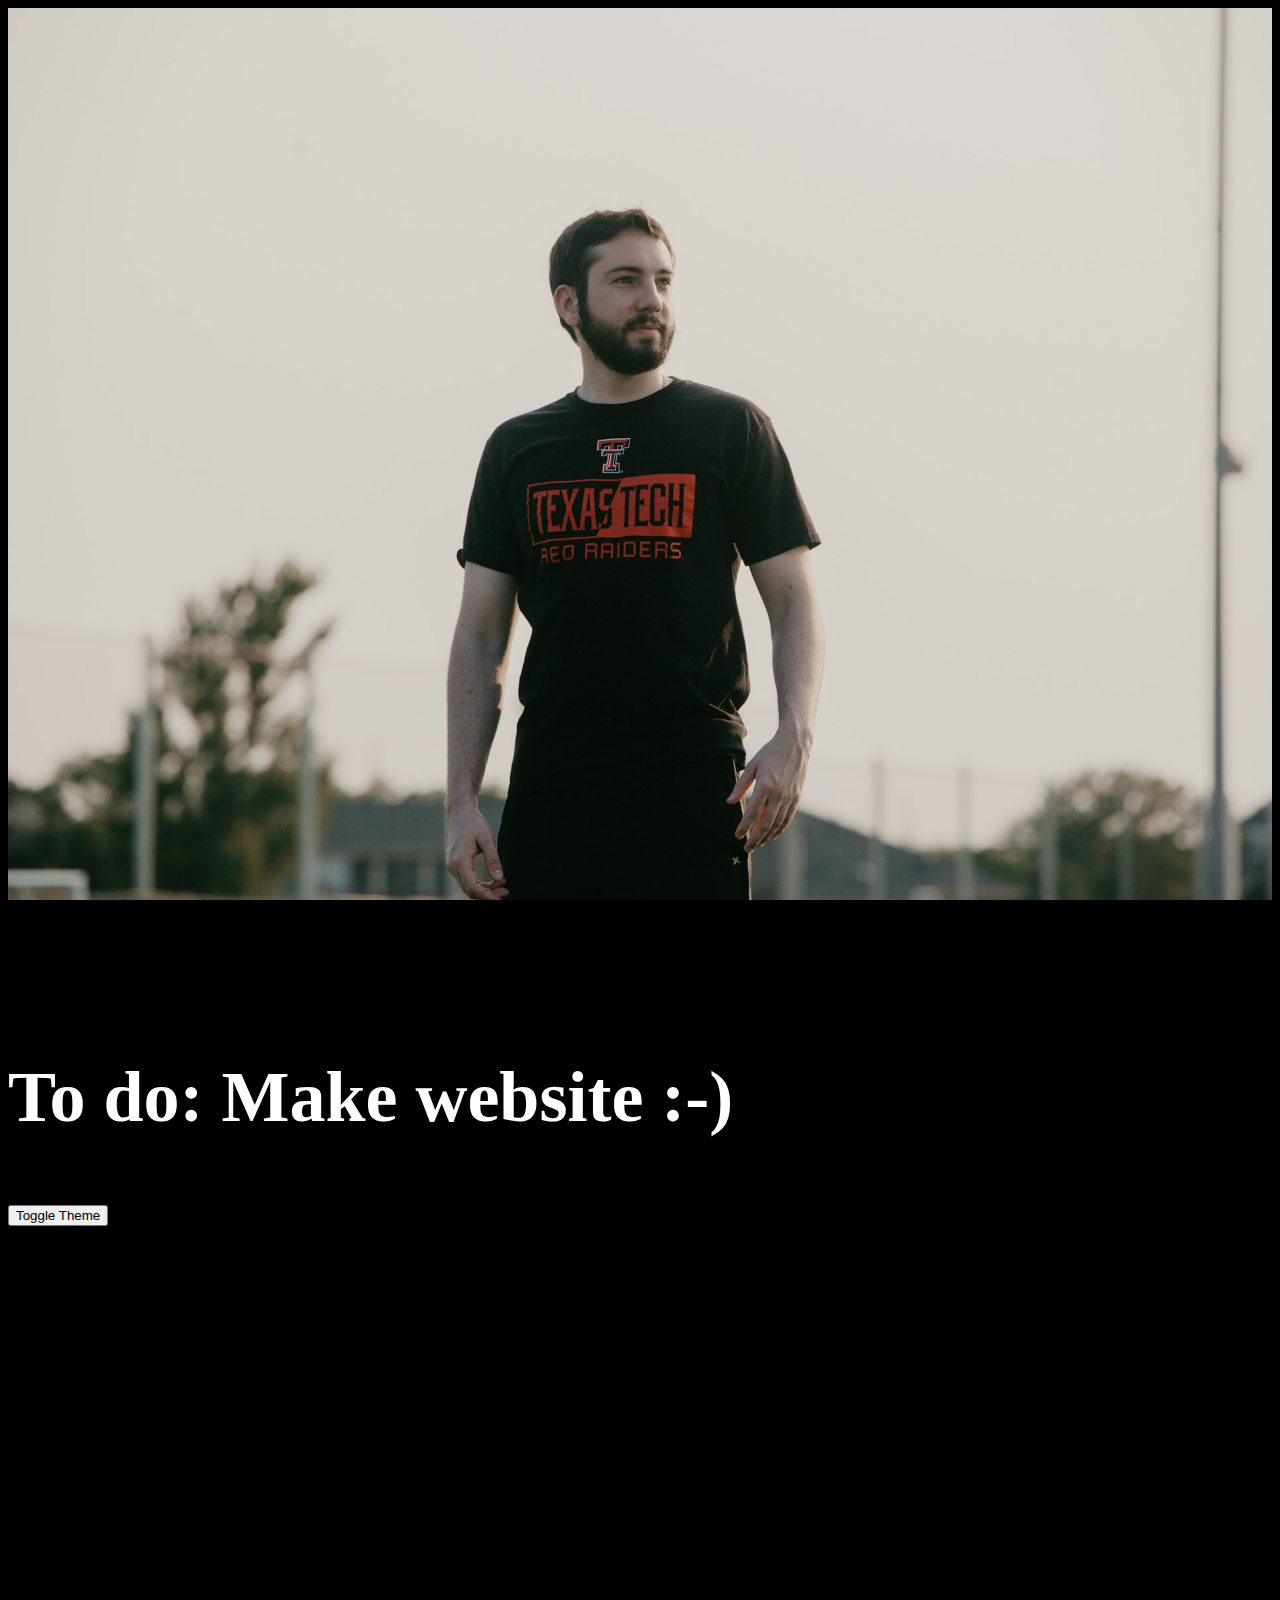
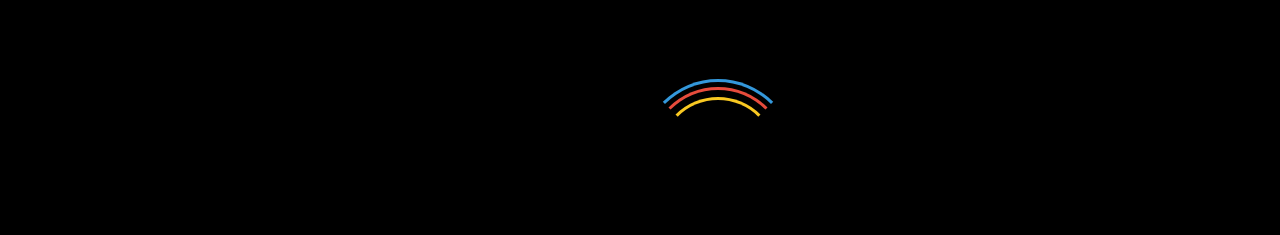
==== index.html @ 2bfd297e "Parallax Update" ====
<!doctype html>
<html color-mode="dark">
	<head>
		<meta name="Viewport" content="width=device-width, initial-scale=1">
		<title>Bailey Carothers - Computer Engineer</title>
		<link href="dark-theme.css" rel="stylesheet" id="theme">
		<style>
			.parallax {
				background-image: url("profile_parallax.JPG");

				height: 1000px;

				background-attachment: fixed;
				background-position: center;
				background-repeat: no-repeat;
				background-size: cover;

				margin: 0;
			}
			#loader-wrapper {
				position: fixed;
				top: 0;
				left: 0;
				width: 100%;
				height: 100%;
				z-index: 1000;
			}
			#loader {
				display: block;
				position: relative;
				left: 50%;
				top: 50%;
				width: 150px;
				height: 150px;
				margin: -7dpx 0 0 -75px;
				border: 3px solid transparent;
				border-top-color: #3498db;
				z-index: 1500;
				border-radius: 50%;
				-webkit-animation: spin 2s linear infinite;
    			animation: spin 2s linear infinite;
			}
			#loader:before {
			    content: "";
			    position: absolute;
			    top: 5px;
			    left: 5px;
			    right: 5px;
			    bottom: 5px;
			    border: 3px solid transparent;
			    border-top-color: #e74c3c;
			    border-radius: 50%;
			    -webkit-animation: spin 3s linear infinite;
     			animation: spin 3s linear infinite;
			}
			#loader:after {
			    content: "";
			    position: absolute;
			    top: 15px;
			    left: 15px;
			    right: 15px;
			    bottom: 15px;
			    border: 3px solid transparent;
			    border-top-color: #f9c922;
			    border-radius: 50%;
			    -webkit-animation: spin 1.5s linear infinite;
      			animation: spin 1.5s linear infinite;
			}
			@-webkit-keyframes spin {
			    0%   {
			        -webkit-transform: rotate(0deg);  /* Chrome, Opera 15+, Safari 3.1+ */
			        -ms-transform: rotate(0deg);  /* IE 9 */
			        transform: rotate(0deg);  /* Firefox 16+, IE 10+, Opera */
			    }
			    100% {
			        -webkit-transform: rotate(360deg);  /* Chrome, Opera 15+, Safari 3.1+ */
			        -ms-transform: rotate(360deg);  /* IE 9 */
			        transform: rotate(360deg);  /* Firefox 16+, IE 10+, Opera */
			    }
			}
			@keyframes spin {
			    0%   {
			        -webkit-transform: rotate(0deg);  /* Chrome, Opera 15+, Safari 3.1+ */
			        -ms-transform: rotate(0deg);  /* IE 9 */
			        transform: rotate(0deg);  /* Firefox 16+, IE 10+, Opera */
			    }
			    100% {
			        -webkit-transform: rotate(360deg);  /* Chrome, Opera 15+, Safari 3.1+ */
			        -ms-transform: rotate(360deg);  /* IE 9 */
			        transform: rotate(360deg);  /* Firefox 16+, IE 10+, Opera */
			    }
			}
		</style>
	</head>
	<body>	
		<div class="parallax"></div>
		<div style="height1000px;font-size:36px">
			<h1>To do: Make website :-)</h1>
			<button onclick="toggleTheme()">Toggle Theme</button>
		</div>
		<div id="loader"></div>
		<script src="toggleTheme.js"></script>
	</body>
</html>
---- dark-theme.css ----
body {
	height: 100%;
	background-color: black;
	color: white;
	font-size:  25px;
}
html {
	height: 100%;
}
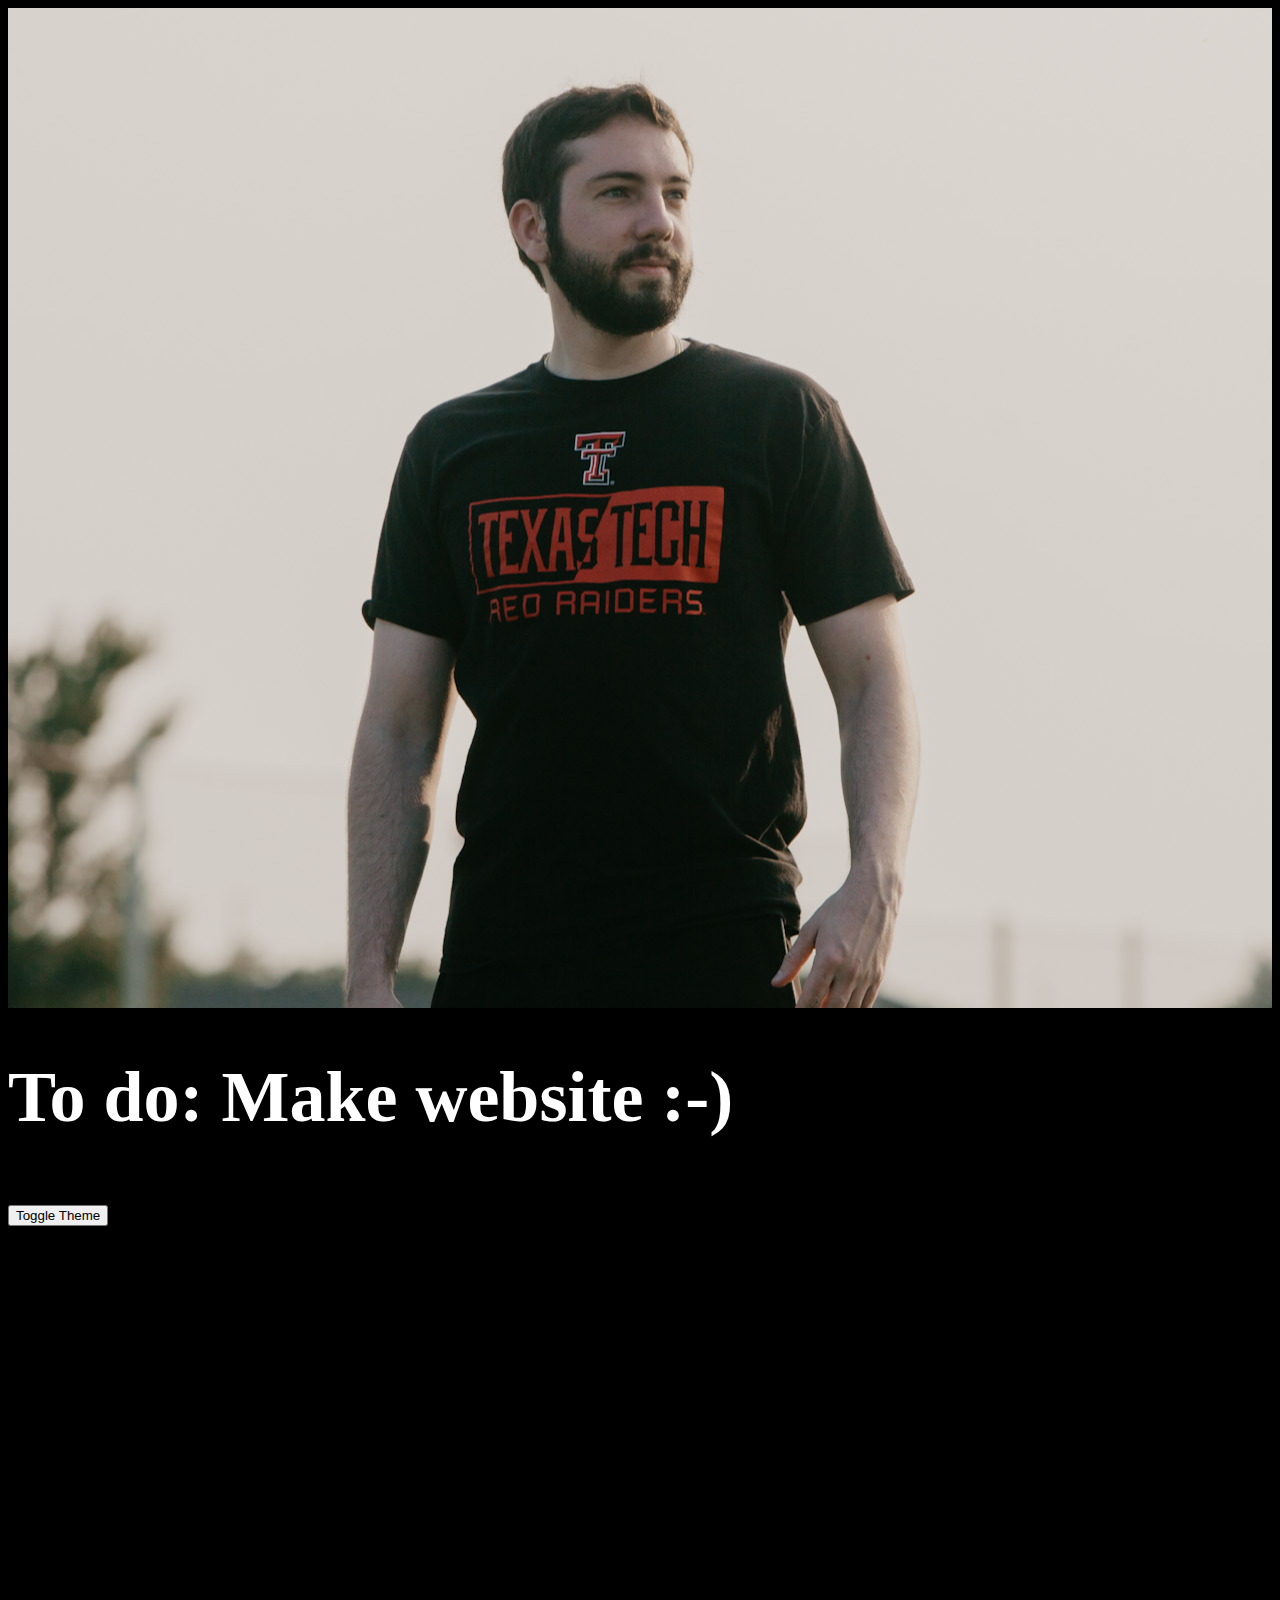
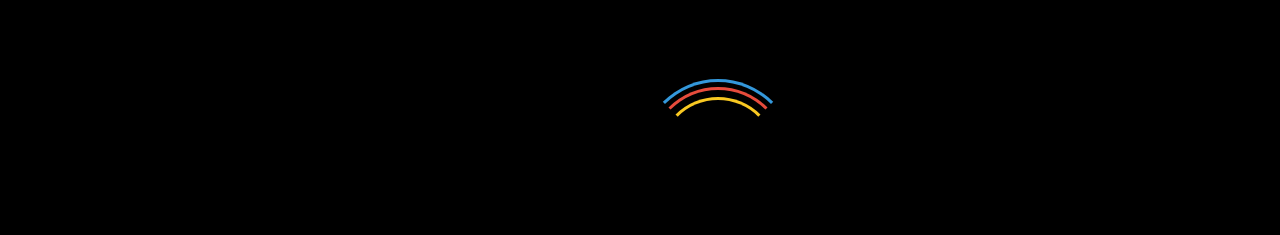
==== commit de4ac7d7: "Update index.html" ====
--- a/index.html
+++ b/index.html
@@ -13,7 +13,7 @@
 				background-attachment: fixed;
 				background-position: center;
 				background-repeat: no-repeat;
-				background-size: cover;
+				background-size: auto;
 
 				margin: 0;
 			}
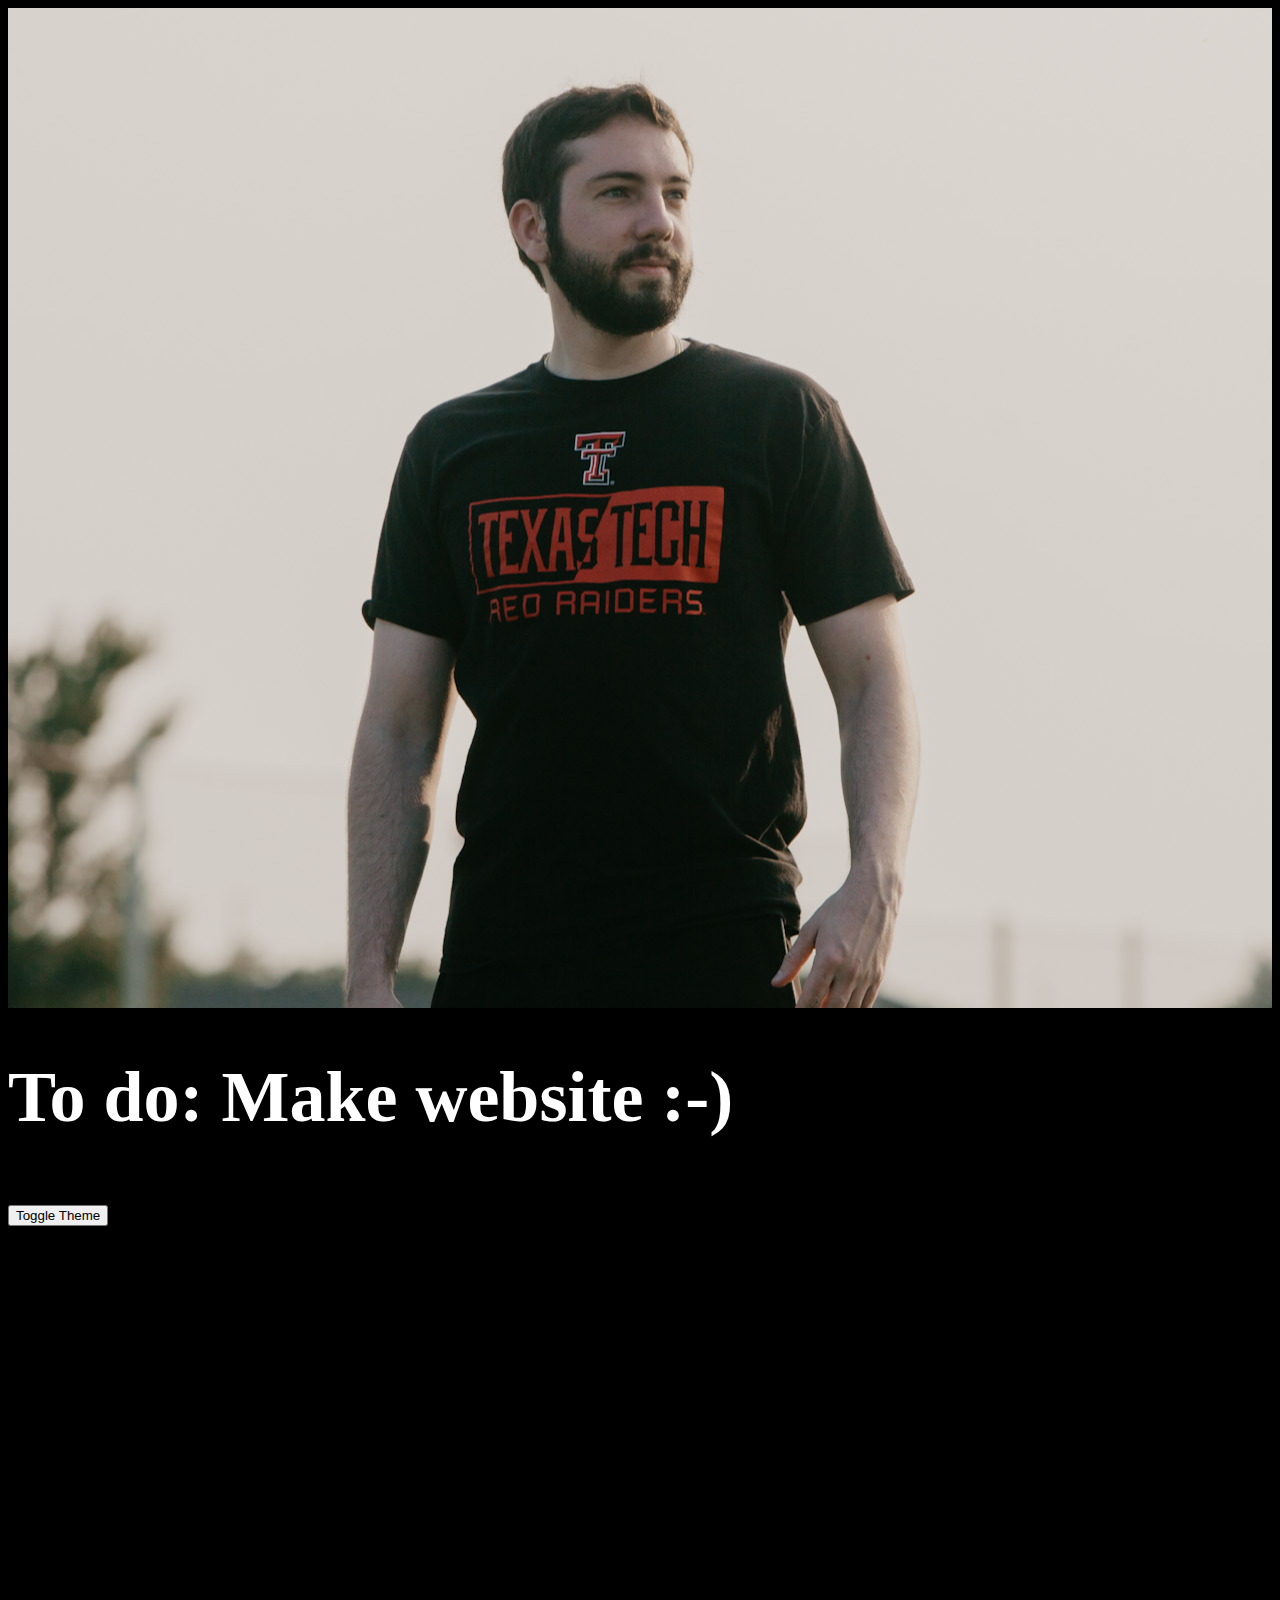
==== commit 187b651c: "Update index.html" ====
--- a/index.html
+++ b/index.html
@@ -94,7 +94,7 @@
 	</head>
 	<body>	
 		<div class="parallax"></div>
-		<div style="height1000px;font-size:36px">
+		<div style="height:1000px;font-size:36px">
 			<h1>To do: Make website :-)</h1>
 			<button onclick="toggleTheme()">Toggle Theme</button>
 		</div>
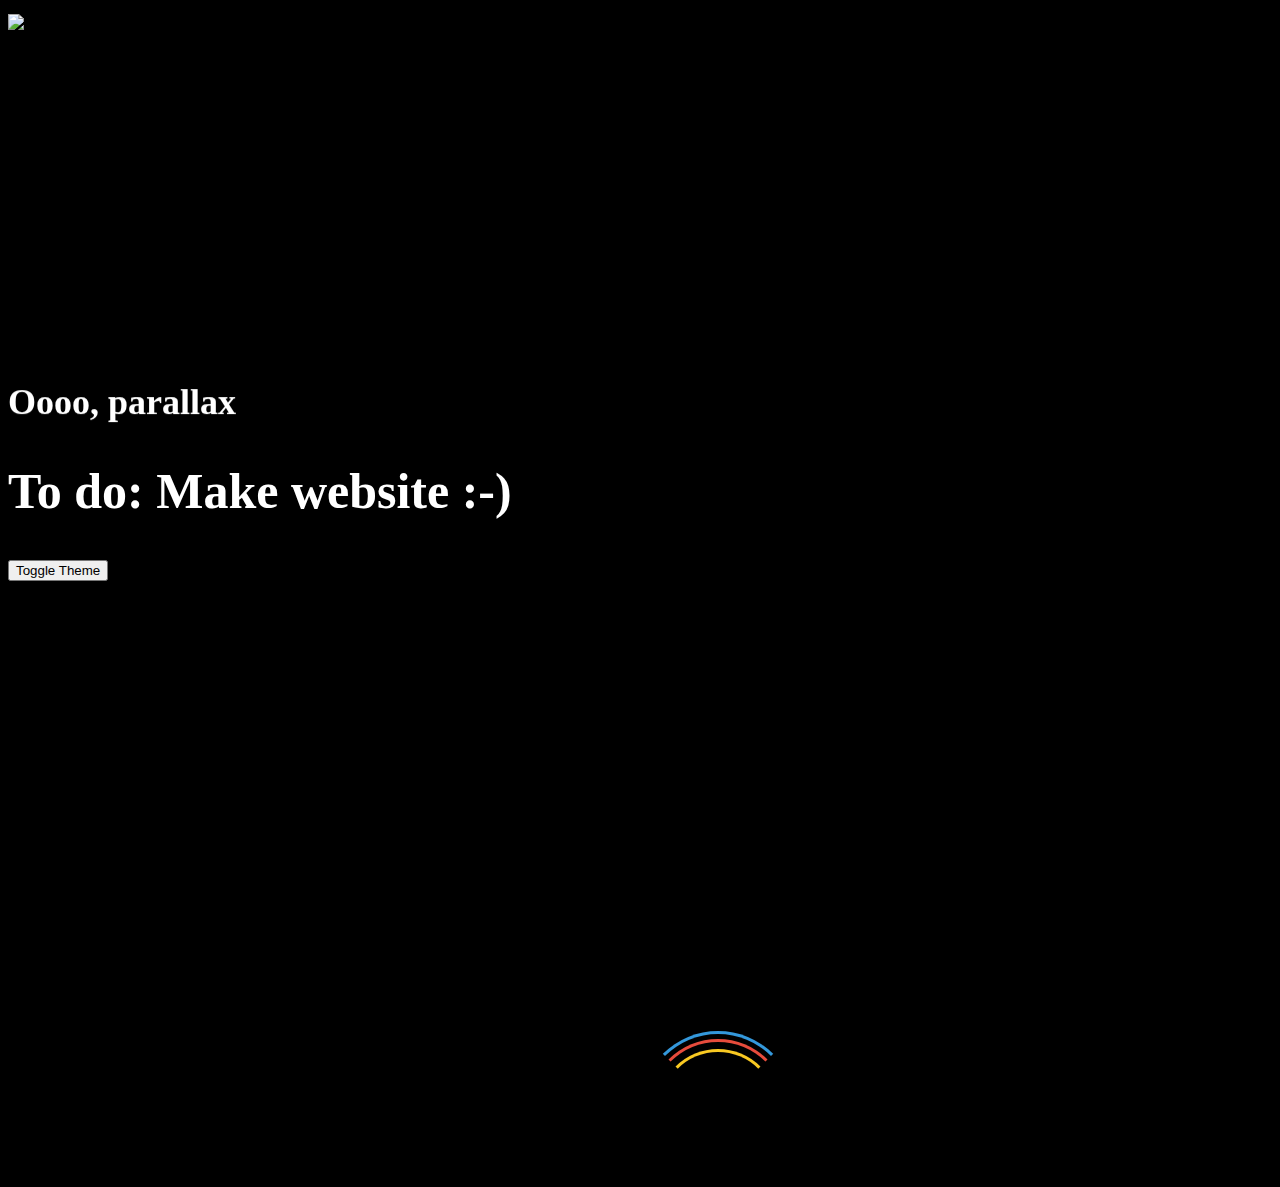
==== commit f2dc882f: "Update index.html" ====
--- a/index.html
+++ b/index.html
@@ -1,104 +1,186 @@
 <!doctype html>
 <html color-mode="dark">
-	<head>
-		<meta name="Viewport" content="width=device-width, initial-scale=1">
-		<title>Bailey Carothers - Computer Engineer</title>
-		<link href="dark-theme.css" rel="stylesheet" id="theme">
-		<style>
-			.parallax {
-				background-image: url("profile_parallax.JPG");
 
-				height: 1000px;
+<head>
+	<meta name="Viewport" content="width=device-width, initial-scale=1">
+	<title>Bailey Carothers - Computer Engineer</title>
+	<link href="dark-theme.css" rel="stylesheet" id="theme">
+	<style>
+		/* layout */
+		.wrapper {
+			display: flex;
+			justify-content: center;
+			align-items: center;
+			height: 420px;
+		}
 
-				background-attachment: fixed;
-				background-position: center;
-				background-repeat: no-repeat;
-				background-size: auto;
+		/* Parallax Styles */
+		.parallax-container {
+			position: relative;
+			width: 100%;
+			height: 100%;
+			overflow-x: hidden;
+			overflow-y: scroll;
+			perspective: 8px;
+			perspective-origin: 0%;
+			display: flex;
+		}
 
-				margin: 0;
+		.background {
+			position: absolute;
+			top: 0;
+			left: 0;
+			width: 100%;
+			height: 100%;
+			transform: translateZ(0px);
+		}
+
+		.foreground {
+			margin-top: auto;
+			margin-bottom: 50px;
+
+			transform-origin: 0;
+			transform: translateZ(3px) scale(0.625);
+
+			/* Uncomment the code below to see the difference the scale property makes! */
+			/* transform: translateZ(3px); */
+			/* transform: translateZ(0) scale(1); */
+		}
+
+		.foreground h1 {
+			font-size: 36px;
+		}
+
+
+		.parallax {
+			background-image: url("profile_parallax.JPG");
+
+			height: 1000px;
+
+			background-attachment: fixed;
+			background-position: center;
+			background-repeat: no-repeat;
+			background-size: auto;
+			object-fit: fill;
+
+			margin: 0;
+		}
+
+		#loader-wrapper {
+			position: fixed;
+			top: 0;
+			left: 0;
+			width: 100%;
+			height: 100%;
+			z-index: 1000;
+		}
+
+		#loader {
+			display: block;
+			position: relative;
+			left: 50%;
+			top: 50%;
+			width: 150px;
+			height: 150px;
+			margin: -7dpx 0 0 -75px;
+			border: 3px solid transparent;
+			border-top-color: #3498db;
+			z-index: 1500;
+			border-radius: 50%;
+			-webkit-animation: spin 2s linear infinite;
+			animation: spin 2s linear infinite;
+		}
+
+		#loader:before {
+			content: "";
+			position: absolute;
+			top: 5px;
+			left: 5px;
+			right: 5px;
+			bottom: 5px;
+			border: 3px solid transparent;
+			border-top-color: #e74c3c;
+			border-radius: 50%;
+			-webkit-animation: spin 3s linear infinite;
+			animation: spin 3s linear infinite;
+		}
+
+		#loader:after {
+			content: "";
+			position: absolute;
+			top: 15px;
+			left: 15px;
+			right: 15px;
+			bottom: 15px;
+			border: 3px solid transparent;
+			border-top-color: #f9c922;
+			border-radius: 50%;
+			-webkit-animation: spin 1.5s linear infinite;
+			animation: spin 1.5s linear infinite;
+		}
+
+		@-webkit-keyframes spin {
+			0% {
+				-webkit-transform: rotate(0deg);
+				/* Chrome, Opera 15+, Safari 3.1+ */
+				-ms-transform: rotate(0deg);
+				/* IE 9 */
+				transform: rotate(0deg);
+				/* Firefox 16+, IE 10+, Opera */
 			}
-			#loader-wrapper {
-				position: fixed;
-				top: 0;
-				left: 0;
-				width: 100%;
-				height: 100%;
-				z-index: 1000;
+
+			100% {
+				-webkit-transform: rotate(360deg);
+				/* Chrome, Opera 15+, Safari 3.1+ */
+				-ms-transform: rotate(360deg);
+				/* IE 9 */
+				transform: rotate(360deg);
+				/* Firefox 16+, IE 10+, Opera */
 			}
-			#loader {
-				display: block;
-				position: relative;
-				left: 50%;
-				top: 50%;
-				width: 150px;
-				height: 150px;
-				margin: -7dpx 0 0 -75px;
-				border: 3px solid transparent;
-				border-top-color: #3498db;
-				z-index: 1500;
-				border-radius: 50%;
-				-webkit-animation: spin 2s linear infinite;
-    			animation: spin 2s linear infinite;
+		}
+
+		@keyframes spin {
+			0% {
+				-webkit-transform: rotate(0deg);
+				/* Chrome, Opera 15+, Safari 3.1+ */
+				-ms-transform: rotate(0deg);
+				/* IE 9 */
+				transform: rotate(0deg);
+				/* Firefox 16+, IE 10+, Opera */
 			}
-			#loader:before {
-			    content: "";
-			    position: absolute;
-			    top: 5px;
-			    left: 5px;
-			    right: 5px;
-			    bottom: 5px;
-			    border: 3px solid transparent;
-			    border-top-color: #e74c3c;
-			    border-radius: 50%;
-			    -webkit-animation: spin 3s linear infinite;
-     			animation: spin 3s linear infinite;
+
+			100% {
+				-webkit-transform: rotate(360deg);
+				/* Chrome, Opera 15+, Safari 3.1+ */
+				-ms-transform: rotate(360deg);
+				/* IE 9 */
+				transform: rotate(360deg);
+				/* Firefox 16+, IE 10+, Opera */
 			}
-			#loader:after {
-			    content: "";
-			    position: absolute;
-			    top: 15px;
-			    left: 15px;
-			    right: 15px;
-			    bottom: 15px;
-			    border: 3px solid transparent;
-			    border-top-color: #f9c922;
-			    border-radius: 50%;
-			    -webkit-animation: spin 1.5s linear infinite;
-      			animation: spin 1.5s linear infinite;
-			}
-			@-webkit-keyframes spin {
-			    0%   {
-			        -webkit-transform: rotate(0deg);  /* Chrome, Opera 15+, Safari 3.1+ */
-			        -ms-transform: rotate(0deg);  /* IE 9 */
-			        transform: rotate(0deg);  /* Firefox 16+, IE 10+, Opera */
-			    }
-			    100% {
-			        -webkit-transform: rotate(360deg);  /* Chrome, Opera 15+, Safari 3.1+ */
-			        -ms-transform: rotate(360deg);  /* IE 9 */
-			        transform: rotate(360deg);  /* Firefox 16+, IE 10+, Opera */
-			    }
-			}
-			@keyframes spin {
-			    0%   {
-			        -webkit-transform: rotate(0deg);  /* Chrome, Opera 15+, Safari 3.1+ */
-			        -ms-transform: rotate(0deg);  /* IE 9 */
-			        transform: rotate(0deg);  /* Firefox 16+, IE 10+, Opera */
-			    }
-			    100% {
-			        -webkit-transform: rotate(360deg);  /* Chrome, Opera 15+, Safari 3.1+ */
-			        -ms-transform: rotate(360deg);  /* IE 9 */
-			        transform: rotate(360deg);  /* Firefox 16+, IE 10+, Opera */
-			    }
-			}
-		</style>
-	</head>
-	<body>	
-		<div class="parallax"></div>
-		<div style="height:1000px;font-size:36px">
-			<h1>To do: Make website :-)</h1>
-			<button onclick="toggleTheme()">Toggle Theme</button>
+		}
+	</style>
+</head>
+
+<body>
+	<div class="wrapper">
+		<div class="parallax-container">
+		  <div class="background">
+			<img class="background__image" src="https://s3-ap-southeast-2.amazonaws.com/daily-fire-assets/codepen-assets/building.jpg" />
+		  </div>
+		  <div class="foreground">
+			<div class="foreground__content">
+			  <h1>Oooo, parallax</h1>
+			</div>
+		  </div>
 		</div>
-		<div id="loader"></div>
-		<script src="toggleTheme.js"></script>
-	</body>
+	  </div>
+	<!--<div class="parallax"></div>
+	<div style="height:1000px;font-size:36px">-->
+		<h1>To do: Make website :-)</h1>
+		<button onclick="toggleTheme()">Toggle Theme</button>
+	</div>
+	<div id="loader"></div>
+	<script src="toggleTheme.js"></script>
+</body>
+
 </html>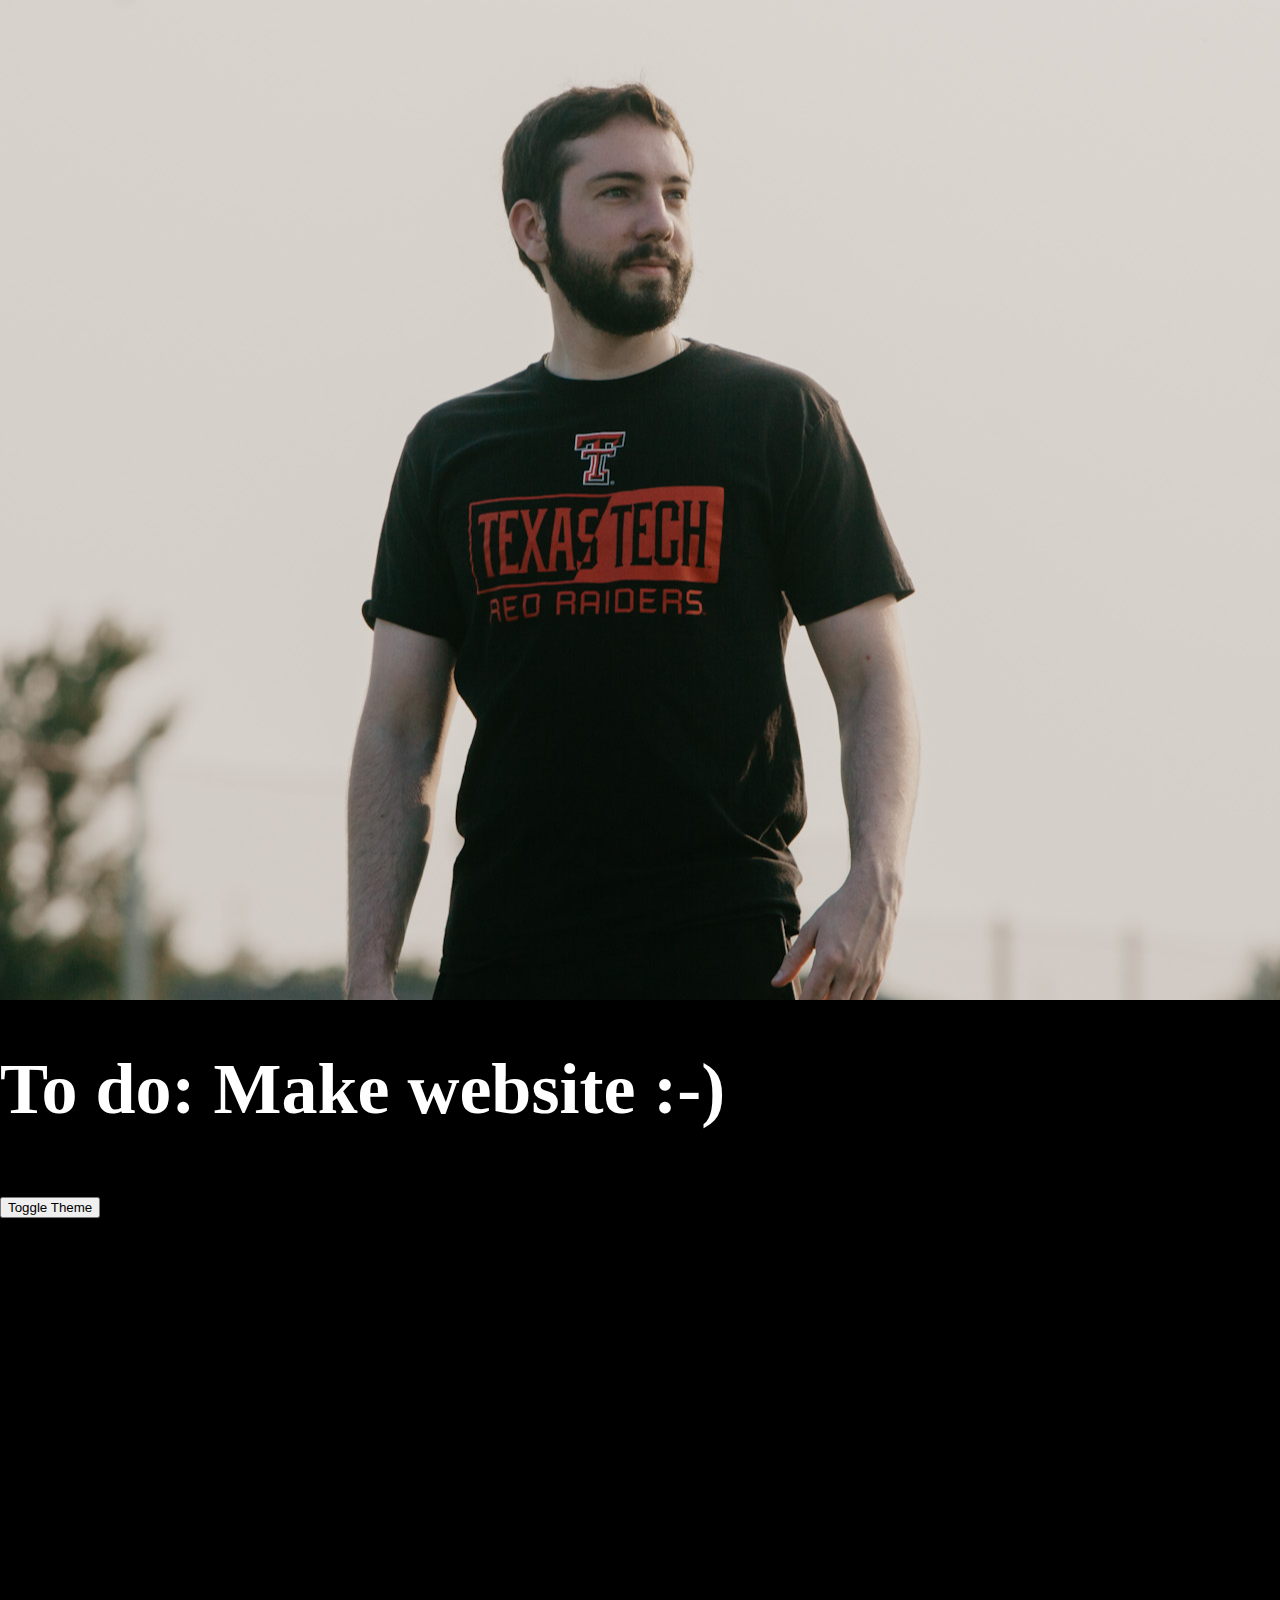
==== commit 05d89346: "Border fix" ====
--- a/index.html
+++ b/index.html
@@ -6,52 +6,6 @@
 	<title>Bailey Carothers - Computer Engineer</title>
 	<link href="dark-theme.css" rel="stylesheet" id="theme">
 	<style>
-		/* layout */
-		.wrapper {
-			display: flex;
-			justify-content: center;
-			align-items: center;
-			height: 420px;
-		}
-
-		/* Parallax Styles */
-		.parallax-container {
-			position: relative;
-			width: 100%;
-			height: 100%;
-			overflow-x: hidden;
-			overflow-y: scroll;
-			perspective: 8px;
-			perspective-origin: 0%;
-			display: flex;
-		}
-
-		.background {
-			position: absolute;
-			top: 0;
-			left: 0;
-			width: 100%;
-			height: 100%;
-			transform: translateZ(0px);
-		}
-
-		.foreground {
-			margin-top: auto;
-			margin-bottom: 50px;
-
-			transform-origin: 0;
-			transform: translateZ(3px) scale(0.625);
-
-			/* Uncomment the code below to see the difference the scale property makes! */
-			/* transform: translateZ(3px); */
-			/* transform: translateZ(0) scale(1); */
-		}
-
-		.foreground h1 {
-			font-size: 36px;
-		}
-
-
 		.parallax {
 			background-image: url("profile_parallax.JPG");
 
@@ -162,20 +116,8 @@
 </head>
 
 <body>
-	<div class="wrapper">
-		<div class="parallax-container">
-		  <div class="background">
-			<img class="background__image" src="https://s3-ap-southeast-2.amazonaws.com/daily-fire-assets/codepen-assets/building.jpg" />
-		  </div>
-		  <div class="foreground">
-			<div class="foreground__content">
-			  <h1>Oooo, parallax</h1>
-			</div>
-		  </div>
-		</div>
-	  </div>
-	<!--<div class="parallax"></div>
-	<div style="height:1000px;font-size:36px">-->
+	<div class="parallax"></div>
+	<div style="height:1000px;font-size:36px">
 		<h1>To do: Make website :-)</h1>
 		<button onclick="toggleTheme()">Toggle Theme</button>
 	</div>
--- a/dark-theme.css
+++ b/dark-theme.css
@@ -3,6 +3,7 @@
 	background-color: black;
 	color: white;
 	font-size:  25px;
+	margin: 0;
 }
 html {
 	height: 100%;
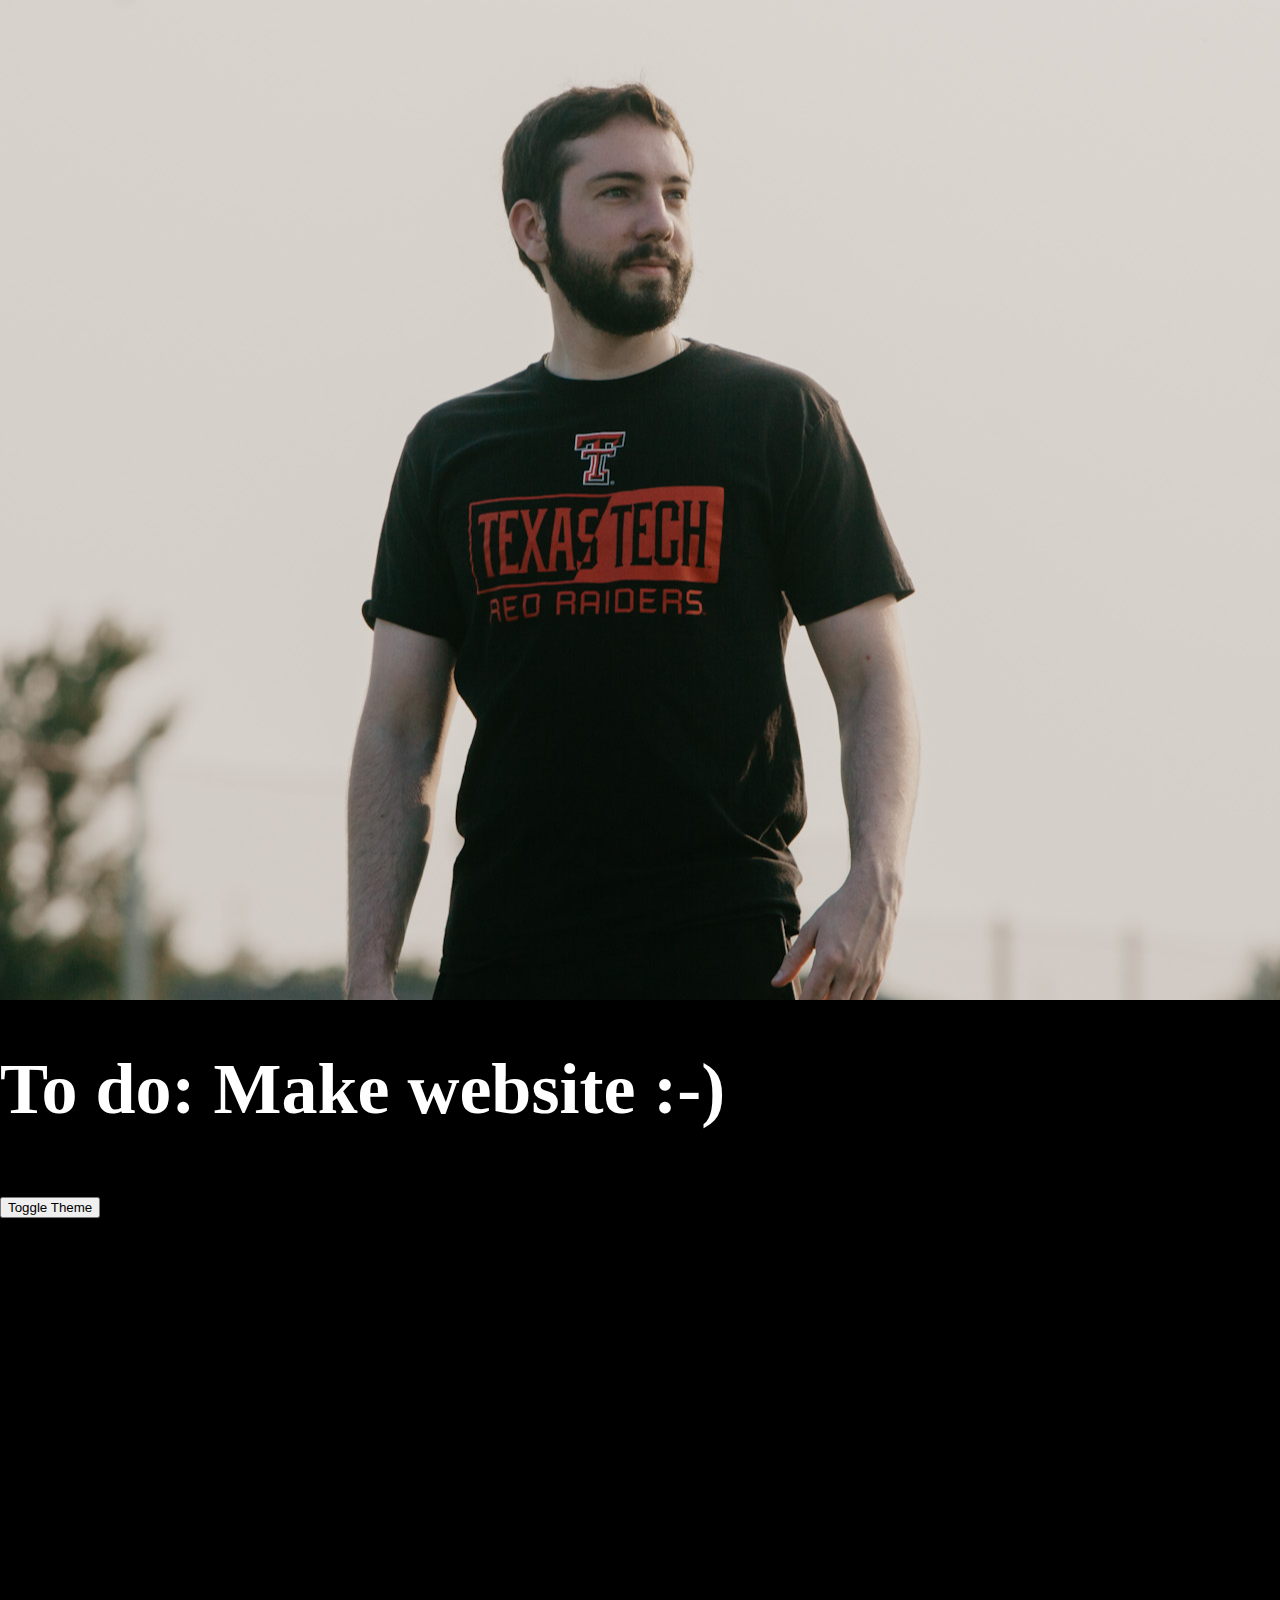
==== commit 31985c67: "Created loader.css" ====
--- a/index.html
+++ b/index.html
@@ -19,99 +19,6 @@
 
 			margin: 0;
 		}
-
-		#loader-wrapper {
-			position: fixed;
-			top: 0;
-			left: 0;
-			width: 100%;
-			height: 100%;
-			z-index: 1000;
-		}
-
-		#loader {
-			display: block;
-			position: relative;
-			left: 50%;
-			top: 50%;
-			width: 150px;
-			height: 150px;
-			margin: -7dpx 0 0 -75px;
-			border: 3px solid transparent;
-			border-top-color: #3498db;
-			z-index: 1500;
-			border-radius: 50%;
-			-webkit-animation: spin 2s linear infinite;
-			animation: spin 2s linear infinite;
-		}
-
-		#loader:before {
-			content: "";
-			position: absolute;
-			top: 5px;
-			left: 5px;
-			right: 5px;
-			bottom: 5px;
-			border: 3px solid transparent;
-			border-top-color: #e74c3c;
-			border-radius: 50%;
-			-webkit-animation: spin 3s linear infinite;
-			animation: spin 3s linear infinite;
-		}
-
-		#loader:after {
-			content: "";
-			position: absolute;
-			top: 15px;
-			left: 15px;
-			right: 15px;
-			bottom: 15px;
-			border: 3px solid transparent;
-			border-top-color: #f9c922;
-			border-radius: 50%;
-			-webkit-animation: spin 1.5s linear infinite;
-			animation: spin 1.5s linear infinite;
-		}
-
-		@-webkit-keyframes spin {
-			0% {
-				-webkit-transform: rotate(0deg);
-				/* Chrome, Opera 15+, Safari 3.1+ */
-				-ms-transform: rotate(0deg);
-				/* IE 9 */
-				transform: rotate(0deg);
-				/* Firefox 16+, IE 10+, Opera */
-			}
-
-			100% {
-				-webkit-transform: rotate(360deg);
-				/* Chrome, Opera 15+, Safari 3.1+ */
-				-ms-transform: rotate(360deg);
-				/* IE 9 */
-				transform: rotate(360deg);
-				/* Firefox 16+, IE 10+, Opera */
-			}
-		}
-
-		@keyframes spin {
-			0% {
-				-webkit-transform: rotate(0deg);
-				/* Chrome, Opera 15+, Safari 3.1+ */
-				-ms-transform: rotate(0deg);
-				/* IE 9 */
-				transform: rotate(0deg);
-				/* Firefox 16+, IE 10+, Opera */
-			}
-
-			100% {
-				-webkit-transform: rotate(360deg);
-				/* Chrome, Opera 15+, Safari 3.1+ */
-				-ms-transform: rotate(360deg);
-				/* IE 9 */
-				transform: rotate(360deg);
-				/* Firefox 16+, IE 10+, Opera */
-			}
-		}
 	</style>
 </head>
 
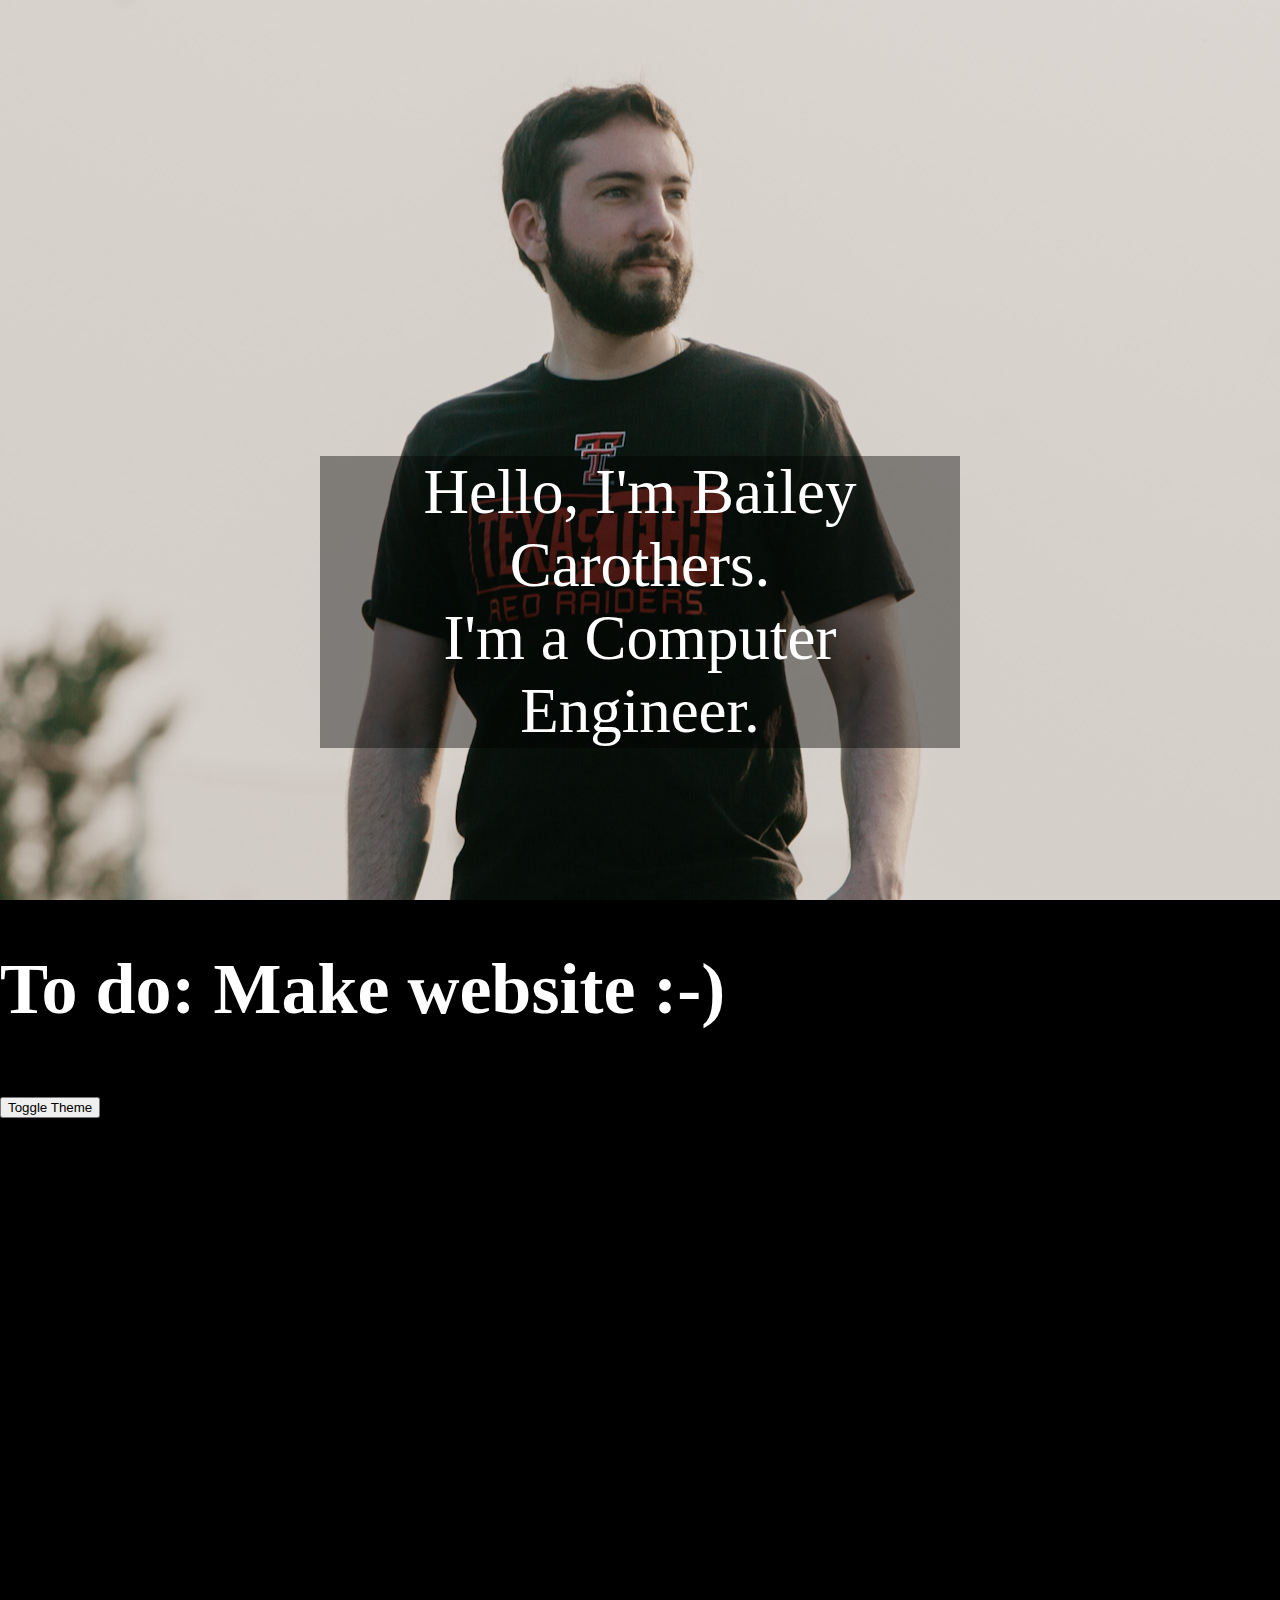
==== commit 709c558a: "Update index.html" ====
--- a/index.html
+++ b/index.html
@@ -9,7 +9,7 @@
 		.parallax {
 			background-image: url("profile_parallax.JPG");
 
-			height: 1000px;
+			height: 100vh;
 
 			background-attachment: fixed;
 			background-position: center;
@@ -19,11 +19,26 @@
 
 			margin: 0;
 		}
+
+		.parallax-text {
+			text-align: center;
+			position: absolute;
+			top: 75%;
+			left: 50%;
+			transform: translate(-50%, -75%);
+			background-color: rgba(0, 0, 0, .4);
+			font-size: 7vh;
+			color: white;
+		}
 	</style>
 </head>
 
 <body>
-	<div class="parallax"></div>
+	<div class="parallax">
+		<div class="parallax-text">
+			Hello, I'm Bailey Carothers. <br> I'm a Computer Engineer.
+		</div>
+	</div>
 	<div style="height:1000px;font-size:36px">
 		<h1>To do: Make website :-)</h1>
 		<button onclick="toggleTheme()">Toggle Theme</button>
